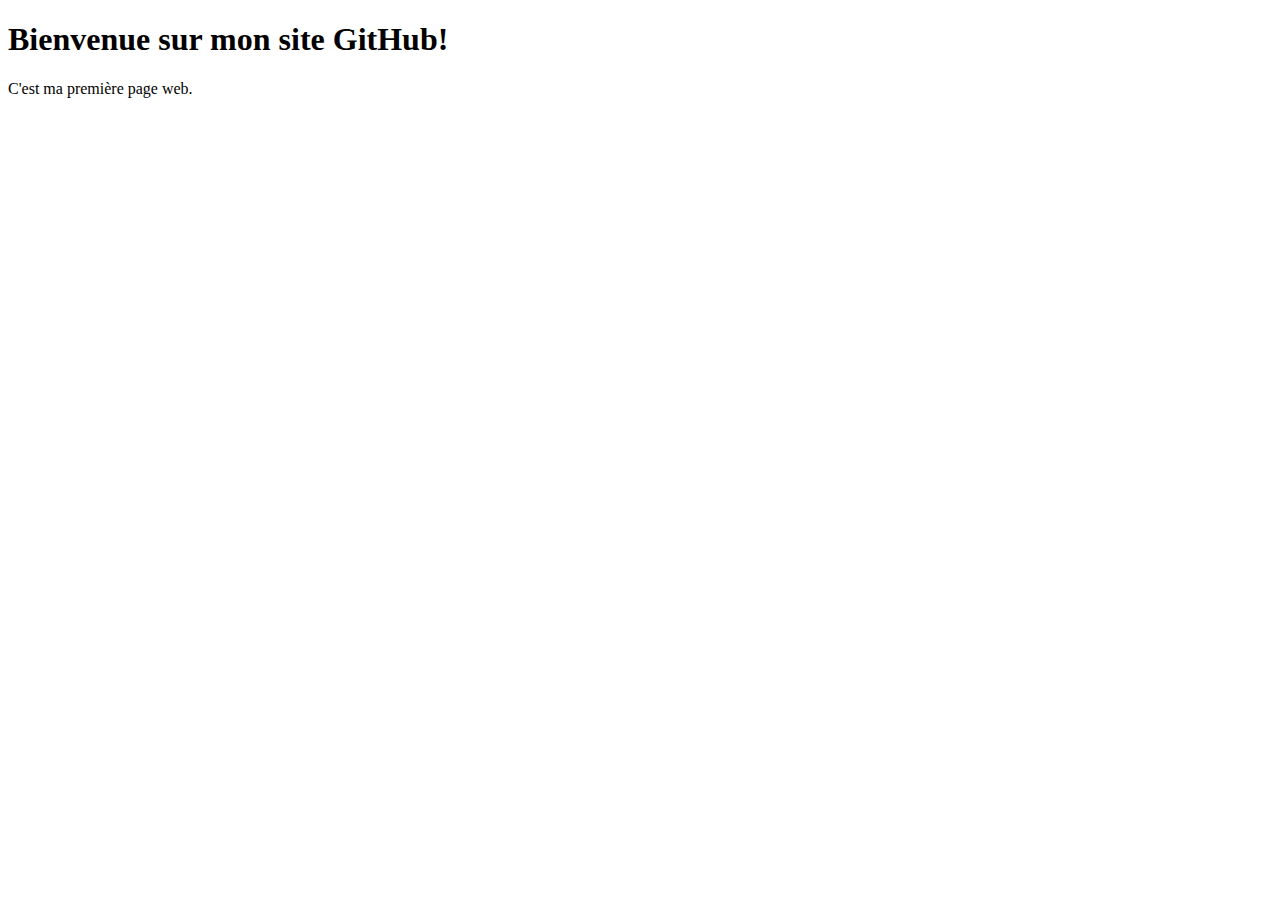
==== index.html @ b64b48f5 "Create index.html" ====
<!DOCTYPE html>
<html lang="fr">
<head>
    <meta charset="UTF-8">
    <meta name="viewport" content="width=device-width, initial-scale=1.0">
    <title>Mon site GitHub</title>
</head>
<body>
    <h1>Bienvenue sur mon site GitHub!</h1>
    <p>C'est ma première page web.</p>
</body>
</html>
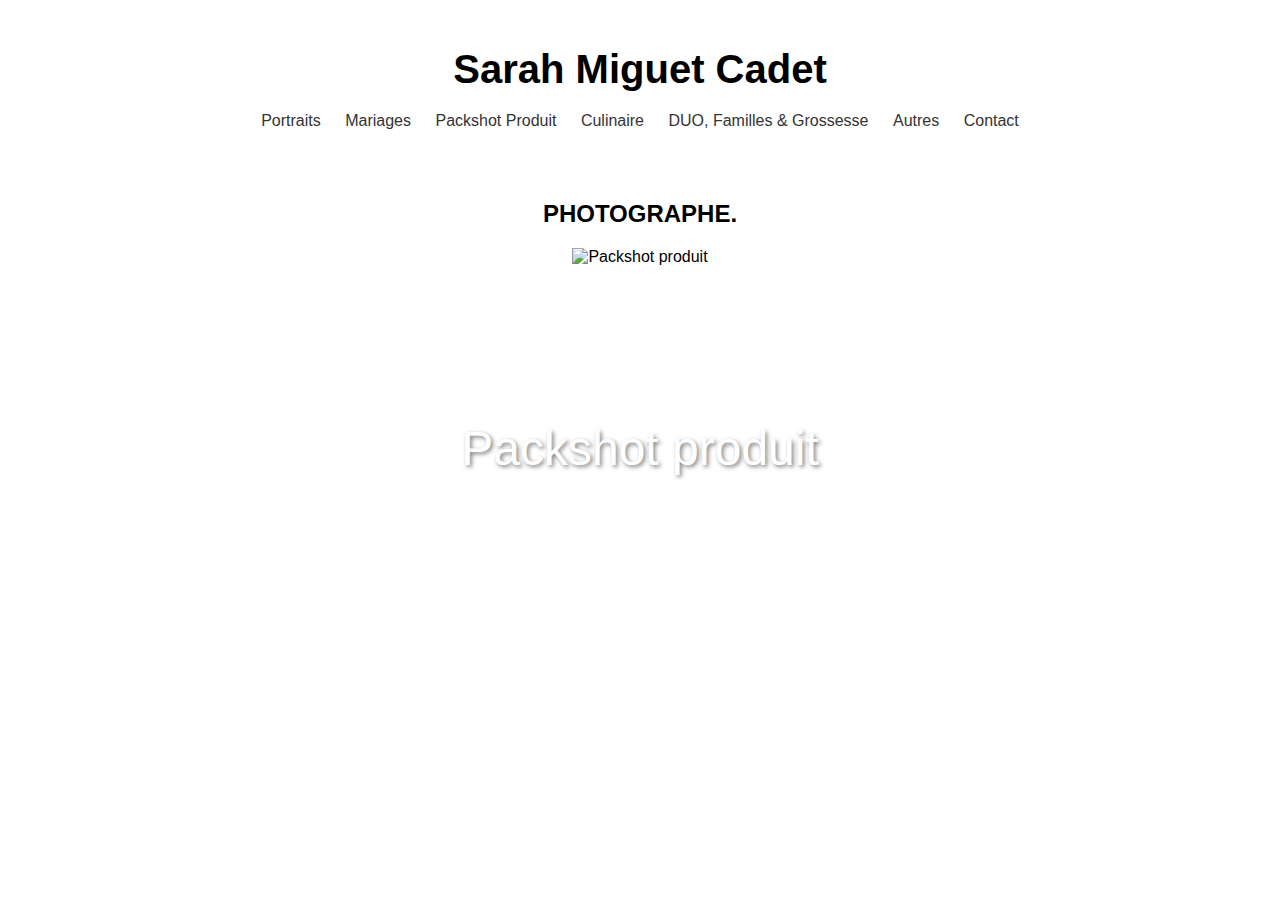
==== commit 6e4ef35f: "Update index.html" ====
--- a/index.html
+++ b/index.html
@@ -3,10 +3,79 @@
 <head>
     <meta charset="UTF-8">
     <meta name="viewport" content="width=device-width, initial-scale=1.0">
-    <title>Mon site GitHub</title>
+    <title>Sarah Miguet Cadet - Photographe</title>
+    <style>
+        body {
+            font-family: Arial, sans-serif;
+            margin: 0;
+            padding: 0;
+            text-align: center;
+        }
+        header {
+            padding: 20px 0;
+        }
+        h1 {
+            font-size: 2.5em;
+            margin-bottom: 20px;
+        }
+        nav {
+            margin-bottom: 30px;
+        }
+        nav ul {
+            list-style-type: none;
+            padding: 0;
+        }
+        nav ul li {
+            display: inline;
+            margin: 0 10px;
+        }
+        nav ul li a {
+            text-decoration: none;
+            color: #333;
+        }
+        .hero {
+            position: relative;
+            height: 400px;
+            overflow: hidden;
+        }
+        .hero img {
+            width: 100%;
+            height: 100%;
+            object-fit: cover;
+        }
+        .hero-text {
+            position: absolute;
+            top: 50%;
+            left: 50%;
+            transform: translate(-50%, -50%);
+            color: white;
+            font-size: 3em;
+            text-shadow: 2px 2px 4px rgba(0,0,0,0.5);
+        }
+    </style>
 </head>
 <body>
-    <h1>Bienvenue sur mon site GitHub!</h1>
-    <p>C'est ma première page web.</p>
+    <header>
+        <h1>Sarah Miguet Cadet</h1>
+        <nav>
+            <ul>
+                <li><a href="#portraits">Portraits</a></li>
+                <li><a href="#mariages">Mariages</a></li>
+                <li><a href="#packshot">Packshot Produit</a></li>
+                <li><a href="#culinaire">Culinaire</a></li>
+                <li><a href="#duo">DUO, Familles & Grossesse</a></li>
+                <li><a href="#autres">Autres</a></li>
+                <li><a href="#contact">Contact</a></li>
+            </ul>
+        </nav>
+    </header>
+    <main>
+        <h2>PHOTOGRAPHE.</h2>
+        <section class="hero">
+            <img src="chemin/vers/votre/image.jpg" alt="Packshot produit">
+            <div class="hero-text">Packshot produit</div>
+        </section>
+        <!-- Ajoutez ici d'autres sections pour chaque catégorie de photographie -->
+    </main>
 </body>
 </html>
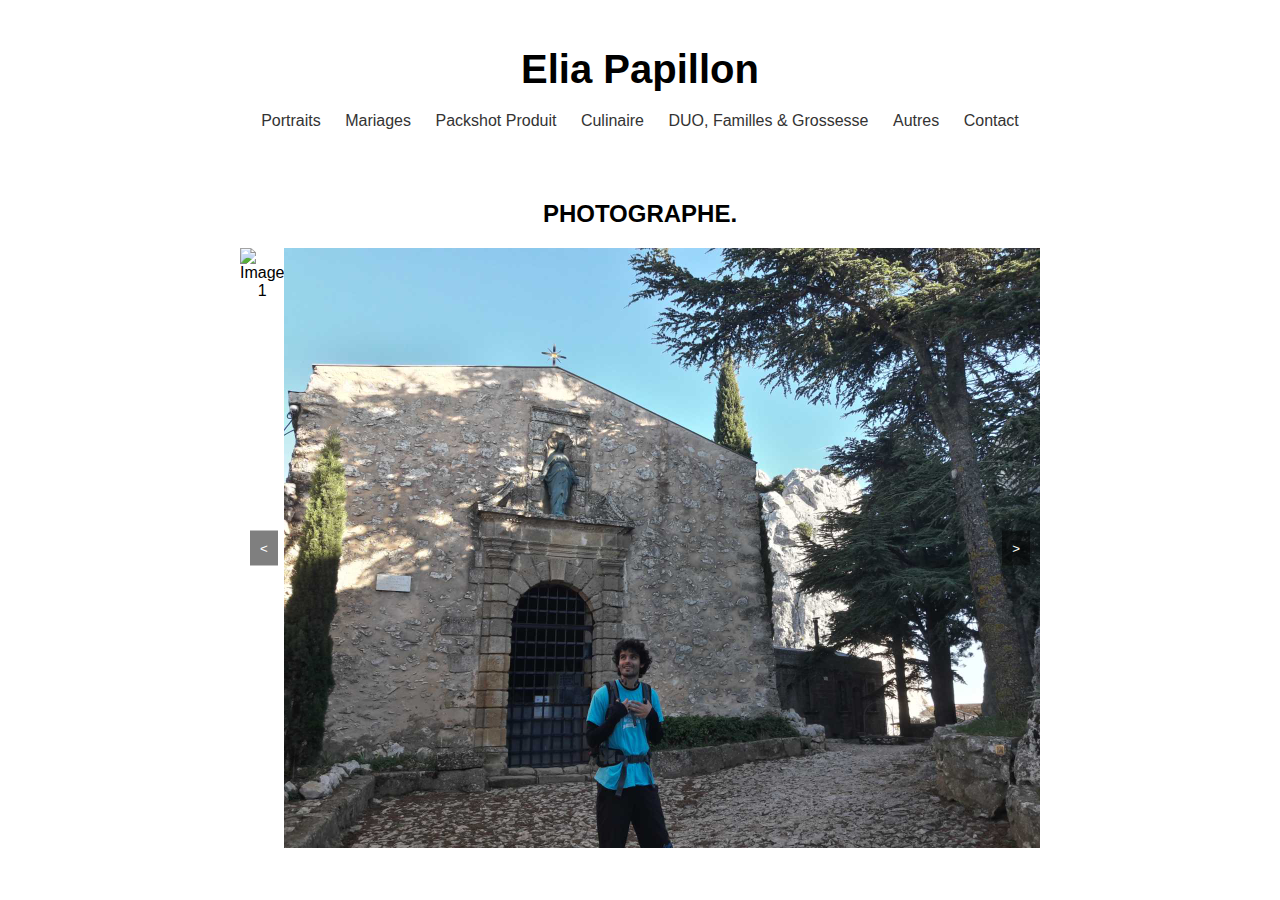
==== commit b291e46e: "update" ====
--- a/index.html
+++ b/index.html
@@ -3,7 +3,7 @@
 <head>
     <meta charset="UTF-8">
     <meta name="viewport" content="width=device-width, initial-scale=1.0">
-    <title>Sarah Miguet Cadet - Photographe</title>
+    <title>Elia Papillon - Photographe</title>
     <style>
         body {
             font-family: Arial, sans-serif;
@@ -56,7 +56,7 @@
 </head>
 <body>
     <header>
-        <h1>Sarah Miguet Cadet</h1>
+        <h1>Elia Papillon</h1>
         <nav>
             <ul>
                 <li><a href="#portraits">Portraits</a></li>
@@ -71,10 +71,77 @@
     </header>
     <main>
         <h2>PHOTOGRAPHE.</h2>
-        <section class="hero">
-            <img src="chemin/vers/votre/image.jpg" alt="Packshot produit">
-            <div class="hero-text">Packshot produit</div>
-        </section>
+        <title>Carrousel d'images automatique</title>
+    <style>
+        .carousel-container {
+            width: 100%;
+            max-width: 800px;
+            margin: 0 auto;
+            overflow: hidden;
+            position: relative;
+        }
+        .carousel {
+            display: flex;
+            transition: transform 0.5s ease;
+        }
+        .carousel img {
+            width: 100%;
+            height: auto;
+        }
+        .carousel-button {
+            position: absolute;
+            top: 50%;
+            transform: translateY(-50%);
+            background: rgba(0,0,0,0.5);
+            color: white;
+            border: none;
+            padding: 10px;
+            cursor: pointer;
+        }
+        .carousel-button.prev { left: 10px; }
+        .carousel-button.next { right: 10px; }
+    </style>
+</head>
+<body>
+    <div class="carousel-container">
+        <div class="carousel">
+            <img src="ressource/portrait.jpg" alt="Image 1">
+            <img src="ressource/chapelle.jpg" alt="Image 2">
+            <img src="ressource/art.jpg" alt="Image 3">
+            <!-- Ajoutez autant d'images que vous le souhaitez -->
+        </div>
+        <button class="carousel-button prev">&lt;</button>
+        <button class="carousel-button next">&gt;</button>
+    </div>
+
+    <script>
+        const carousel = document.querySelector('.carousel');
+        const images = carousel.querySelectorAll('img');
+        const prevButton = document.querySelector('.prev');
+        const nextButton = document.querySelector('.next');
+        let currentIndex = 0;
+
+        function showImage(index) {
+            carousel.style.transform = `translateX(-${index * 100}%)`;
+        }
+
+        function nextImage() {
+            currentIndex = (currentIndex + 1) % images.length;
+            showImage(currentIndex);
+        }
+
+        function prevImage() {
+            currentIndex = (currentIndex - 1 + images.length) % images.length;
+            showImage(currentIndex);
+        }
+
+        nextButton.addEventListener('click', nextImage);
+        prevButton.addEventListener('click', prevImage);
+
+        // Défilement automatique
+        setInterval(nextImage, 5000); // Change l'image toutes les 5 secondes
+    </script>
+</body>
         <!-- Ajoutez ici d'autres sections pour chaque catégorie de photographie -->
     </main>
 </body>
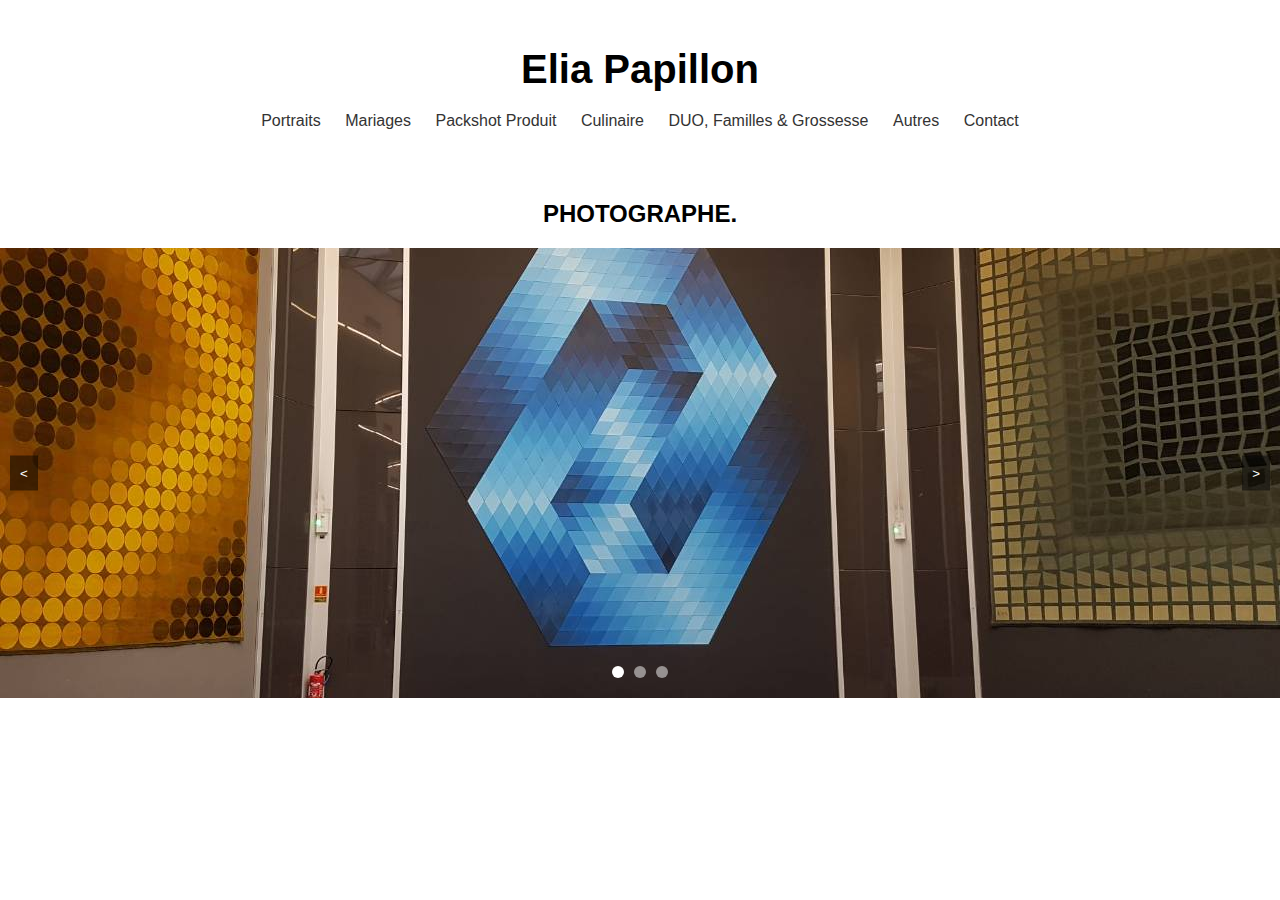
==== commit 279a543f: "update" ====
--- a/index.html
+++ b/index.html
@@ -71,78 +71,126 @@
     </header>
     <main>
         <h2>PHOTOGRAPHE.</h2>
-        <title>Carrousel d'images automatique</title>
-    <style>
-        .carousel-container {
-            width: 100%;
-            max-width: 800px;
-            margin: 0 auto;
-            overflow: hidden;
-            position: relative;
-        }
-        .carousel {
-            display: flex;
-            transition: transform 0.5s ease;
-        }
-        .carousel img {
-            width: 100%;
-            height: auto;
-        }
-        .carousel-button {
-            position: absolute;
-            top: 50%;
-            transform: translateY(-50%);
-            background: rgba(0,0,0,0.5);
-            color: white;
-            border: none;
-            padding: 10px;
-            cursor: pointer;
-        }
-        .carousel-button.prev { left: 10px; }
-        .carousel-button.next { right: 10px; }
-    </style>
-</head>
-<body>
-    <div class="carousel-container">
-        <div class="carousel">
-            <img src="ressource/portrait.jpg" alt="Image 1">
-            <img src="ressource/chapelle.jpg" alt="Image 2">
-            <img src="ressource/art.jpg" alt="Image 3">
-            <!-- Ajoutez autant d'images que vous le souhaitez -->
+        <title>Carrousel pleine largeur</title>
+        <style>
+            body, html {
+                margin: 0;
+                padding: 0;
+                height: 100%;
+            }
+            .carousel-container {
+                width: 100%;
+                height: 50vh; /* Ajustez cette valeur pour modifier la hauteur du bandeau */
+                overflow: hidden;
+                position: relative;
+            }
+            .carousel {
+                display: flex;
+                transition: transform 0.5s ease;
+                height: 100%;
+            }
+            .carousel-item {
+                flex: 0 0 100%;
+                width: 100%;
+                height: 100%;
+            }
+            .carousel-item img {
+                width: 100%;
+                height: 100%;
+                object-fit: cover; /* Ceci assure que l'image couvre tout l'espace sans déformation */
+                object-position: center; /* Centre l'image */
+            }
+            .carousel-button {
+                position: absolute;
+                top: 50%;
+                transform: translateY(-50%);
+                background: rgba(0,0,0,0.5);
+                color: white;
+                border: none;
+                padding: 10px;
+                cursor: pointer;
+                z-index: 10;
+            }
+            .carousel-button.prev { left: 10px; }
+            .carousel-button.next { right: 10px; }
+            .carousel-indicators {
+                position: absolute;
+                bottom: 20px;
+                left: 50%;
+                transform: translateX(-50%);
+                display: flex;
+                gap: 10px;
+                z-index: 10;
+            }
+            .indicator {
+                width: 12px;
+                height: 12px;
+                border-radius: 50%;
+                background: rgba(255,255,255,0.5);
+                cursor: pointer;
+            }
+            .indicator.active {
+                background: white;
+            }
+        </style>
+    </head>
+    <body>
+        <div class="carousel-container">
+            <div class="carousel">
+                <div class="carousel-item"><img src="ressource/art.jpg" alt="Image 1"></div>
+                <div class="carousel-item"><img src="ressource/chapelle.jpg" alt="Image 2"></div>
+                <div class="carousel-item"><img src="ressource/portrait.jpg" alt="Image 3"></div>
+            </div>
+            <button class="carousel-button prev">&lt;</button>
+            <button class="carousel-button next">&gt;</button>
+            <div class="carousel-indicators"></div>
         </div>
-        <button class="carousel-button prev">&lt;</button>
-        <button class="carousel-button next">&gt;</button>
-    </div>
-
-    <script>
-        const carousel = document.querySelector('.carousel');
-        const images = carousel.querySelectorAll('img');
-        const prevButton = document.querySelector('.prev');
-        const nextButton = document.querySelector('.next');
-        let currentIndex = 0;
-
-        function showImage(index) {
-            carousel.style.transform = `translateX(-${index * 100}%)`;
-        }
-
-        function nextImage() {
-            currentIndex = (currentIndex + 1) % images.length;
-            showImage(currentIndex);
-        }
-
-        function prevImage() {
-            currentIndex = (currentIndex - 1 + images.length) % images.length;
-            showImage(currentIndex);
-        }
-
-        nextButton.addEventListener('click', nextImage);
-        prevButton.addEventListener('click', prevImage);
-
-        // Défilement automatique
-        setInterval(nextImage, 5000); // Change l'image toutes les 5 secondes
-    </script>
-</body>
-        <!-- Ajoutez ici d'autres sections pour chaque catégorie de photographie -->
-    </main>
-</body>
+    
+        <script>
+            // Le script JavaScript reste le même que dans l'exemple précédent
+            const carousel = document.querySelector('.carousel');
+            const items = carousel.querySelectorAll('.carousel-item');
+            const prevButton = document.querySelector('.prev');
+            const nextButton = document.querySelector('.next');
+            const indicators = document.querySelector('.carousel-indicators');
+            let currentIndex = 0;
+    
+            items.forEach((_, index) => {
+                const dot = document.createElement('div');
+                dot.classList.add('indicator');
+                dot.addEventListener('click', () => goToSlide(index));
+                indicators.appendChild(dot);
+            });
+    
+            function updateIndicators() {
+                document.querySelectorAll('.indicator').forEach((indicator, index) => {
+                    indicator.classList.toggle('active', index === currentIndex);
+                });
+            }
+    
+            function goToSlide(index) {
+                currentIndex = index;
+                carousel.style.transform = `translateX(-${currentIndex * 100}%)`;
+                updateIndicators();
+            }
+    
+            function nextSlide() {
+                goToSlide((currentIndex + 1) % items.length);
+            }
+    
+            function prevSlide() {
+                goToSlide((currentIndex - 1 + items.length) % items.length);
+            }
+    
+            nextButton.addEventListener('click', nextSlide);
+            prevButton.addEventListener('click', prevSlide);
+    
+            let interval = setInterval(nextSlide, 5000);
+    
+            carousel.addEventListener('mouseenter', () => clearInterval(interval));
+            carousel.addEventListener('mouseleave', () => interval = setInterval(nextSlide, 5000));
+    
+            updateIndicators();
+        </script>
+    </body>
 </html>
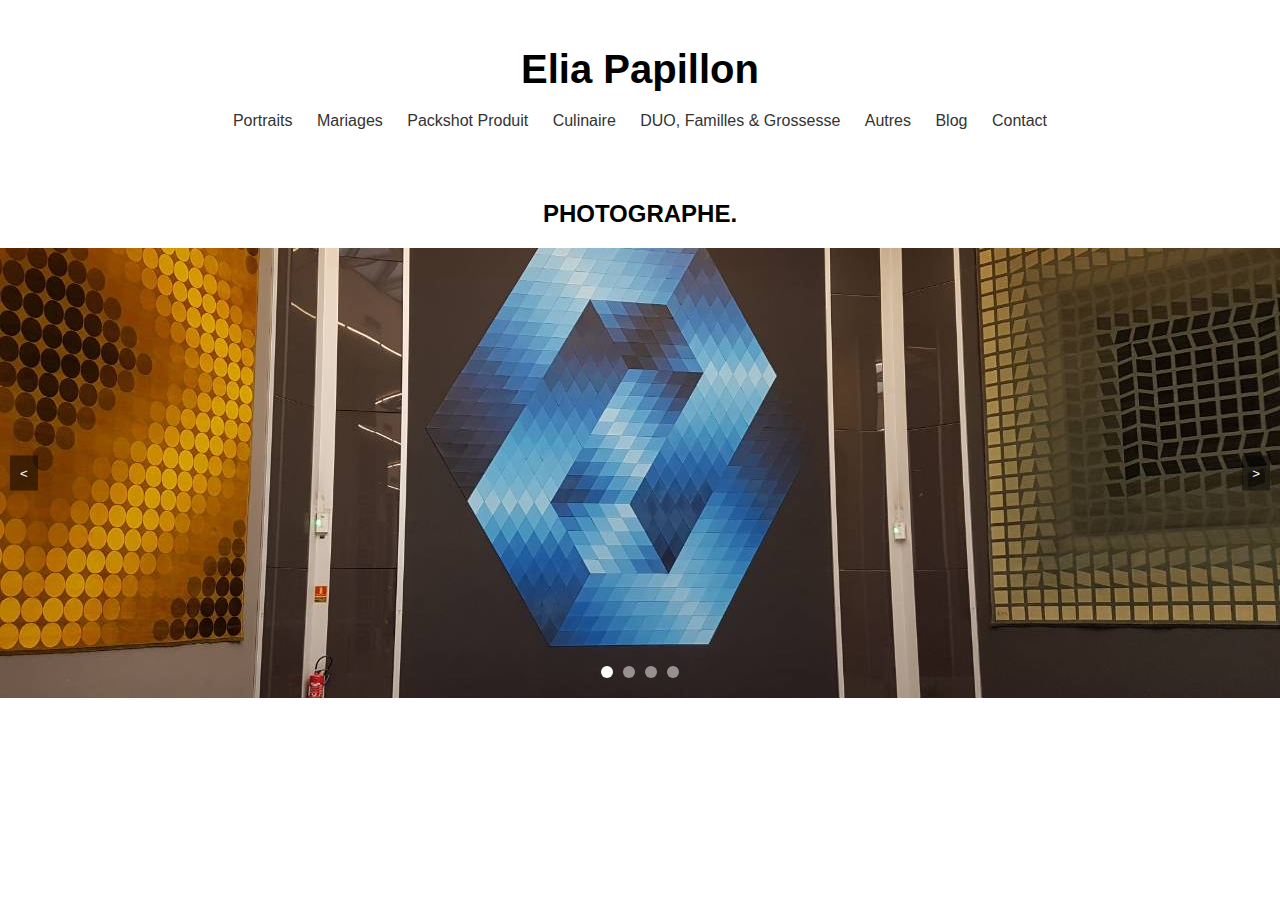
==== commit 428eec0d: "update" ====
--- a/index.html
+++ b/index.html
@@ -65,6 +65,7 @@
                 <li><a href="#culinaire">Culinaire</a></li>
                 <li><a href="#duo">DUO, Familles & Grossesse</a></li>
                 <li><a href="#autres">Autres</a></li>
+                <li><a href="blog.html">Blog</a></li>
                 <li><a href="#contact">Contact</a></li>
             </ul>
         </nav>
@@ -140,6 +141,7 @@
                 <div class="carousel-item"><img src="ressource/art.jpg" alt="Image 1"></div>
                 <div class="carousel-item"><img src="ressource/chapelle.jpg" alt="Image 2"></div>
                 <div class="carousel-item"><img src="ressource/portrait.jpg" alt="Image 3"></div>
+                <div class="carousel-item"><img src="ressource/portrait.jpg" alt="Image 4"></div>
             </div>
             <button class="carousel-button prev">&lt;</button>
             <button class="carousel-button next">&gt;</button>
